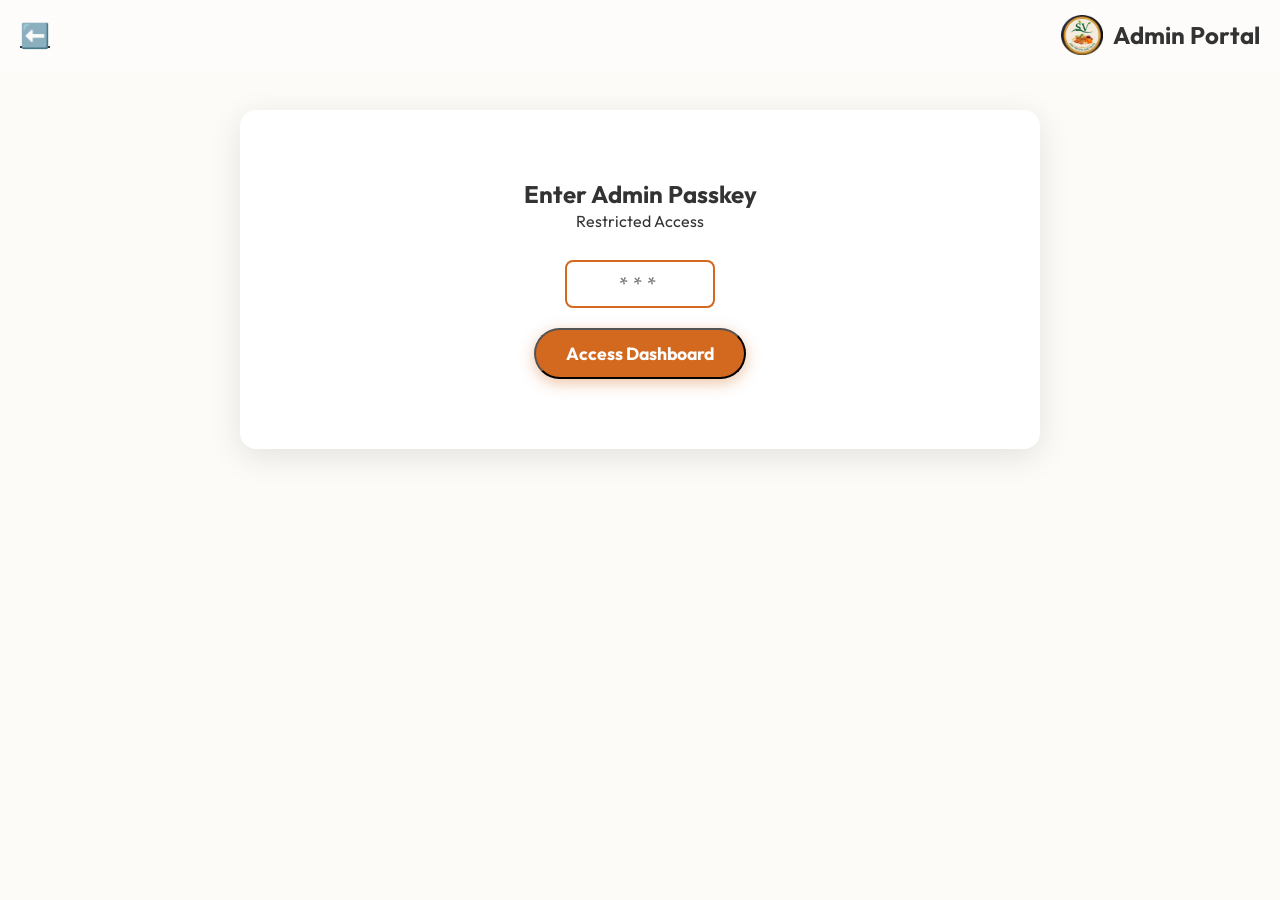
==== admin.html @ 3ff00e0b "Initial commit" ====
<!DOCTYPE html>
<html lang="en">
<head>
  <meta charset="UTF-8">
  <meta name="viewport" content="width=device-width, initial-scale=1.0">
  <title>Admin Portal | NutriBite</title>
  <link href="https://fonts.googleapis.com/css2?family=Outfit:wght@300;400;600;700&display=swap" rel="stylesheet">
  <link rel="stylesheet" href="styles.css">
  <style>
    .admin-container {
      max-width: 800px;
      margin: 40px auto;
      padding: 20px;
      background: white;
      border-radius: var(--radius);
      box-shadow: var(--shadow);
    }
    #login-section {
      text-align: center;
      padding: 50px 20px;
    }
    #login-section input {
      padding: 10px;
      font-size: 1.2rem;
      border: 2px solid var(--primary-color);
      border-radius: 8px;
      margin-bottom: 20px;
      width: 150px;
      text-align: center;
      letter-spacing: 5px;
    }
    #dashboard-section {
      display: none;
    }
    .product-price-editor {
      margin-bottom: 30px;
      border: 1px solid #eee;
      padding: 15px;
      border-radius: 8px;
    }
    .product-price-editor h3 {
      color: var(--primary-color);
      margin-bottom: 15px;
      border-bottom: 2px solid #eee;
      padding-bottom: 5px;
    }
    .price-grid {
      display: grid;
      grid-template-columns: repeat(auto-fill, minmax(120px, 1fr));
      gap: 15px;
    }
    .price-input-group label {
      display: block;
      font-size: 0.9rem;
      font-weight: 600;
      margin-bottom: 5px;
    }
    .price-input-group input {
      width: 100%;
      padding: 8px;
      border: 1px solid #ccc;
      border-radius: 4px;
    }
    .save-btn {
      display: block;
      width: 100%;
      padding: 15px;
      background: var(--primary-color);
      color: white;
      text-align: center;
      border: none;
      border-radius: var(--radius);
      font-size: 1.2rem;
      font-weight: bold;
      cursor: pointer;
      margin-top: 20px;
      transition: background 0.3s;
    }
    .save-btn:hover {
      background: #a0522d;
    }
  </style>
</head>
<body>

  <header>
    <a href="index.html" class="icon-btn" title="Back">⬅️</a>
    <a href="index.html" class="logo-container">
      <img src="logo.png" alt="Logo">
      <h2>Admin Portal</h2>
    </a>
  </header>

  <main>
    <div class="admin-container">
      
      <!-- Login Section -->
      <div id="login-section">
        <h2>Enter Admin Passkey</h2>
        <p>Restricted Access</p>
        <br>
        <input type="password" id="passkey" maxlength="3" placeholder="***">
        <br>
        <button class="shop-btn" onclick="verifyLogin()">Access Dashboard</button>
        <p id="error-msg" style="color:red; margin-top:15px; display:none;">Incorrect Passkey!</p>
      </div>

      <!-- Dashboard Section -->
      <div id="dashboard-section">
        <h2>Price Configuration</h2>
        <p style="margin-bottom: 20px;">Update prices below. Changes are saved locally.</p>
        <div id="price-editors-container"></div>
        <button class="save-btn" onclick="savePrices()">Save All Prices</button>
      </div>

    </div>
  </main>

  <script src="app.js"></script>
  <script>
    function verifyLogin() {
      const key = document.getElementById('passkey').value;
      if (key === '111') {
        document.getElementById('login-section').style.display = 'none';
        document.getElementById('dashboard-section').style.display = 'block';
        renderPriceEditors();
      } else {
        document.getElementById('error-msg').style.display = 'block';
      }
    }

    function renderPriceEditors() {
      const prices = getPrices();
      const container = document.getElementById('price-editors-container');
      const weights = ['50g', '100g', '250g', '500g', '1kg'];
      let html = '';

      // Merge all products into a single flat array for iteration
      const allProducts = [...products.nuts, ...products.seeds, ...products.combos];

      allProducts.forEach(product => {
        if (!prices[product.id]) return;
        
        html += `
          <div class="product-price-editor">
            <h3>${product.name}</h3>
            <div class="price-grid">
              ${weights.map(w => `
                <div class="price-input-group">
                  <label>${w} (₹)</label>
                  <input type="number" id="price_${product.id}_${w}" value="${prices[product.id][w]}">
                </div>
              `).join('')}
            </div>
          </div>
        `;
      });

      container.innerHTML = html;
    }

    function savePrices() {
      const currentPrices = getPrices();
      const weights = ['50g', '100g', '250g', '500g', '1kg'];
      const allProducts = [...products.nuts, ...products.seeds, ...products.combos];

      allProducts.forEach(product => {
        if (!currentPrices[product.id]) return;
        weights.forEach(w => {
          const inputEl = document.getElementById(`price_${product.id}_${w}`);
          if (inputEl) {
            currentPrices[product.id][w] = parseInt(inputEl.value) || currentPrices[product.id][w];
          }
        });
      });

      localStorage.setItem('prices', JSON.stringify(currentPrices));
      alert("Prices updated successfully!");
    }
  </script>
</body>
</html>
---- styles.css ----
:root {
  --primary-color: #d2691e; /* Earthy orange/brown */
  --secondary-color: #556b2f; /* Dark olive green for seeds */
  --bg-color: #fdfbf7;
  --text-color: #333;
  --card-bg: rgba(255, 255, 255, 0.8);
  --glass-bg: rgba(255, 255, 255, 0.4);
  --glass-border: rgba(255, 255, 255, 0.5);
  --shadow: 0 8px 32px rgba(0, 0, 0, 0.1);
  --radius: 16px;
  --font-main: 'Outfit', sans-serif;
}

* {
  margin: 0;
  padding: 0;
  box-sizing: border-box;
  font-family: var(--font-main);
}

body {
  background-color: var(--bg-color);
  color: var(--text-color);
  overflow-x: hidden;
  line-height: 1.6;
}

/* Typography */
h1, h2, h3 {
  font-weight: 700;
  line-height: 1.2;
}

/* Top Bar */
header {
  position: fixed;
  top: 0;
  width: 100%;
  padding: 15px 20px;
  display: flex;
  justify-content: space-between;
  align-items: center;
  background: var(--glass-bg);
  backdrop-filter: blur(10px);
  -webkit-backdrop-filter: blur(10px);
  border-bottom: 1px solid var(--glass-border);
  z-index: 1000;
}

.logo-container {
  display: flex;
  align-items: center;
  gap: 10px;
  text-decoration: none;
  color: var(--text-color);
}

.logo-container img {
  height: 40px;
  width: auto;
}

.header-icons {
  display: flex;
  gap: 15px;
  align-items: center;
}

.icon-btn {
  background: none;
  border: none;
  font-size: 24px;
  cursor: pointer;
  color: var(--text-color);
  transition: transform 0.3s ease;
  position: relative;
}

.icon-btn:hover {
  transform: scale(1.1);
}

.cart-count {
  position: absolute;
  top: -5px;
  right: -8px;
  background: var(--primary-color);
  color: white;
  font-size: 12px;
  font-weight: bold;
  height: 20px;
  width: 20px;
  display: flex;
  align-items: center;
  justify-content: center;
  border-radius: 50%;
}

/* Main Content Padding for Fixed Header */
main {
  padding-top: 70px;
}

/* Scrollable Hero Sections */
.hero-container {
  height: calc(100vh - 70px);
  overflow-y: scroll;
  scroll-snap-type: y mandatory;
  -ms-overflow-style: none; /* IE and Edge */
  scrollbar-width: none; /* Firefox */
}

.hero-container::-webkit-scrollbar {
  display: none;
}

.hero-section {
  height: 100%;
  width: 100%;
  scroll-snap-align: start;
  position: relative;
  display: flex;
  flex-direction: column;
  justify-content: center;
  align-items: center;
  text-align: center;
  color: white;
  background-size: cover;
  background-position: center;
  padding: 20px;
}

.hero-section::before {
  content: '';
  position: absolute;
  top: 0;
  left: 0;
  right: 0;
  bottom: 0;
  background: rgba(0,0,0,0.4);
  z-index: 1;
}

.hero-content {
  position: relative;
  z-index: 2;
  background: rgba(0, 0, 0, 0.4);
  backdrop-filter: blur(5px);
  padding: 40px 20px;
  border-radius: var(--radius);
  border: 1px solid rgba(255,255,255,0.2);
  max-width: 600px;
  animation: fadeIn 1s ease-out;
}

.hero-content h1 {
  font-size: 3rem;
  margin-bottom: 10px;
  text-shadow: 2px 2px 4px rgba(0,0,0,0.5);
}

.hero-content p {
  font-size: 1.2rem;
  margin-bottom: 25px;
}

.shop-btn {
  display: inline-block;
  padding: 12px 30px;
  background: var(--primary-color);
  color: white;
  text-decoration: none;
  border-radius: 30px;
  font-weight: bold;
  font-size: 1.1rem;
  transition: all 0.3s ease;
  box-shadow: 0 4px 15px rgba(210, 105, 30, 0.4);
}

.shop-btn:hover {
  transform: translateY(-3px);
  box-shadow: 0 6px 20px rgba(210, 105, 30, 0.6);
}

.hero-seeds .shop-btn {
  background: var(--secondary-color);
  box-shadow: 0 4px 15px rgba(85, 107, 47, 0.4);
}

.hero-seeds .shop-btn:hover {
  box-shadow: 0 6px 20px rgba(85, 107, 47, 0.6);
}

/* Sliding Circular Menu */
.slider-container {
  padding: 30px 20px;
  background: white;
}

.slider-container h2 {
  text-align: center;
  margin-bottom: 20px;
  font-size: 1.8rem;
  color: var(--primary-color);
}

.circular-slider {
  display: flex;
  gap: 20px;
  overflow-x: auto;
  padding-bottom: 15px;
  scroll-behavior: smooth;
  -ms-overflow-style: none;
  scrollbar-width: none;
}

.circular-slider::-webkit-scrollbar {
  display: none;
}

.circle-item {
  flex: 0 0 auto;
  display: flex;
  flex-direction: column;
  align-items: center;
  gap: 10px;
  text-decoration: none;
  color: var(--text-color);
  transition: transform 0.3s ease;
}

.circle-item:hover {
  transform: translateY(-5px);
}

.circle-img-wrap {
  width: 80px;
  height: 80px;
  border-radius: 50%;
  background: var(--bg-color);
  box-shadow: var(--shadow);
  padding: 5px;
  display: flex;
  justify-content: center;
  align-items: center;
  overflow: hidden;
  border: 2px solid var(--primary-color);
}

.circle-img-wrap img {
  width: 100%;
  height: 100%;
  object-fit: contain;
  border-radius: 50%;
}

.circle-item span {
  font-weight: 600;
  font-size: 0.9rem;
}

/* Product Categories Layout */
.category-section {
  padding: 50px 20px;
}

.category-section h2 {
  text-align: center;
  font-size: 2.2rem;
  margin-bottom: 30px;
  position: relative;
  display: inline-block;
  left: 50%;
  transform: translateX(-50%);
}

.category-section h2::after {
  content: '';
  position: absolute;
  bottom: -10px;
  left: 50%;
  transform: translateX(-50%);
  width: 50px;
  height: 3px;
  background: var(--primary-color);
  border-radius: 2px;
}

.product-grid {
  display: grid;
  grid-template-columns: repeat(auto-fill, minmax(150px, 1fr));
  gap: 20px;
  max-width: 1200px;
  margin: 0 auto;
}

.product-card {
  background: var(--card-bg);
  border-radius: var(--radius);
  box-shadow: var(--shadow);
  padding: 20px;
  text-align: center;
  text-decoration: none;
  color: var(--text-color);
  transition: all 0.3s ease;
  backdrop-filter: blur(5px);
  border: 1px solid var(--glass-border);
  display: flex;
  flex-direction: column;
  justify-content: space-between;
}

.product-card:hover {
  transform: translateY(-8px);
  box-shadow: 0 12px 40px rgba(0, 0, 0, 0.15);
  border-color: var(--primary-color);
}

.product-card img {
  width: 100px;
  height: 100px;
  object-fit: contain;
  margin: 0 auto 15px auto;
  filter: drop-shadow(0 10px 10px rgba(0,0,0,0.1));
  transition: transform 0.3s ease;
}

.product-card:hover img {
  transform: scale(1.1);
}

.product-card h3 {
  font-size: 1.1rem;
  margin-bottom: 5px;
}

/* Animations */
@keyframes fadeIn {
  from { opacity: 0; transform: translateY(20px); }
  to { opacity: 1; transform: translateY(0); }
}

/* Media Queries for better layout on slightly larger screens */
@media (min-width: 768px) {
  .product-grid {
    grid-template-columns: repeat(auto-fill, minmax(200px, 1fr));
  }
  .circle-img-wrap {
    width: 120px;
    height: 120px;
  }
}
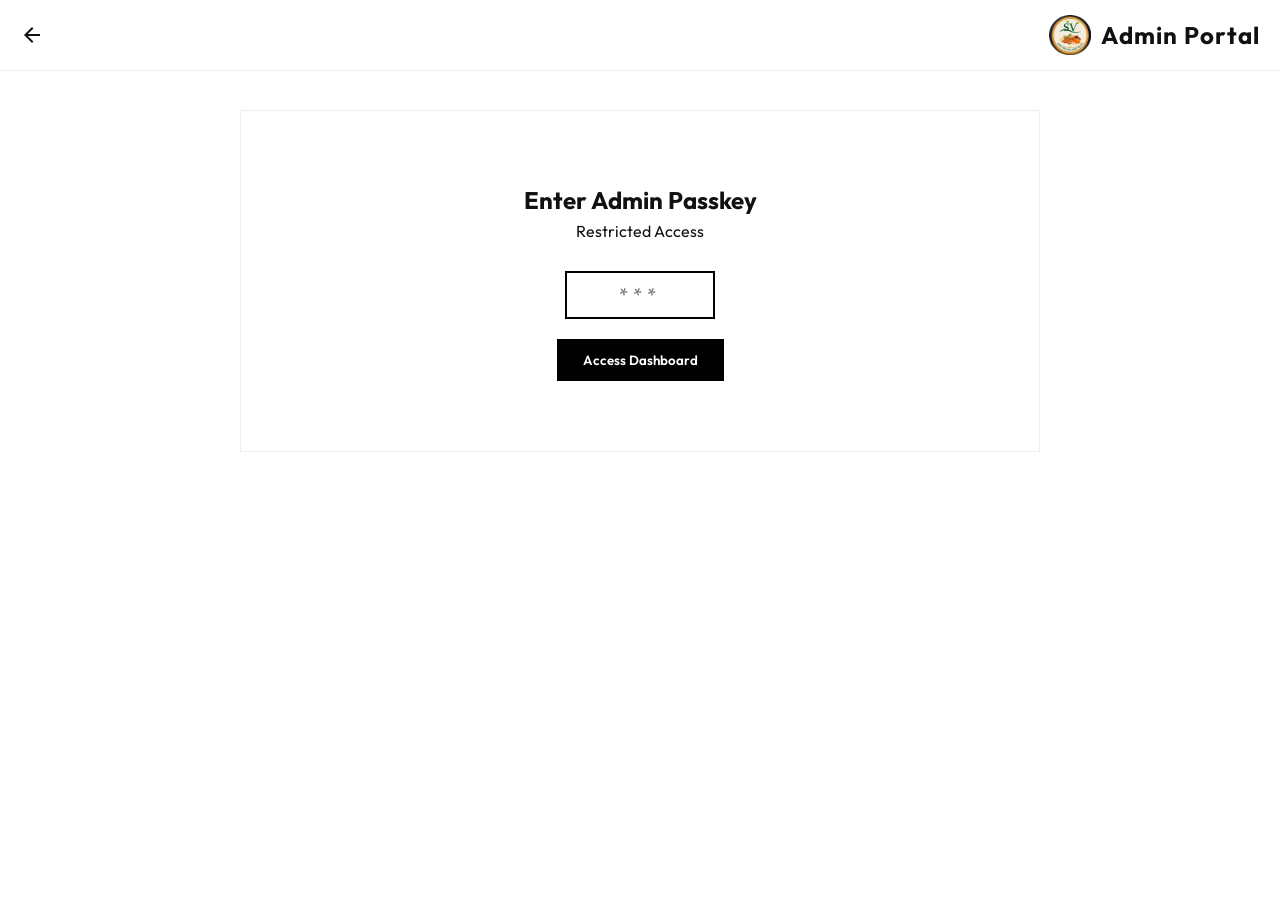
==== commit f5b71764: "Initial commit" ====
--- a/admin.html
+++ b/admin.html
@@ -4,7 +4,7 @@
   <meta charset="UTF-8">
   <meta name="viewport" content="width=device-width, initial-scale=1.0">
   <title>Admin Portal | NutriBite</title>
-  <link href="https://fonts.googleapis.com/css2?family=Outfit:wght@300;400;600;700&display=swap" rel="stylesheet">
+  <link href="https://fonts.googleapis.com/css2?family=Outfit:wght@300;400;500;600;700&display=swap" rel="stylesheet">
   <link rel="stylesheet" href="styles.css">
   <style>
     .admin-container {
@@ -12,8 +12,7 @@
       margin: 40px auto;
       padding: 20px;
       background: white;
-      border-radius: var(--radius);
-      box-shadow: var(--shadow);
+      border: 1px solid #eee;
     }
     #login-section {
       text-align: center;
@@ -22,8 +21,7 @@
     #login-section input {
       padding: 10px;
       font-size: 1.2rem;
-      border: 2px solid var(--primary-color);
-      border-radius: 8px;
+      border: 2px solid #000;
       margin-bottom: 20px;
       width: 150px;
       text-align: center;
@@ -36,12 +34,10 @@
       margin-bottom: 30px;
       border: 1px solid #eee;
       padding: 15px;
-      border-radius: 8px;
     }
     .product-price-editor h3 {
-      color: var(--primary-color);
       margin-bottom: 15px;
-      border-bottom: 2px solid #eee;
+      border-bottom: 1px solid #eee;
       padding-bottom: 5px;
     }
     .price-grid {
@@ -52,42 +48,42 @@
     .price-input-group label {
       display: block;
       font-size: 0.9rem;
-      font-weight: 600;
+      font-weight: 500;
       margin-bottom: 5px;
     }
     .price-input-group input {
       width: 100%;
       padding: 8px;
       border: 1px solid #ccc;
-      border-radius: 4px;
     }
     .save-btn {
       display: block;
       width: 100%;
       padding: 15px;
-      background: var(--primary-color);
+      background: #000;
       color: white;
       text-align: center;
       border: none;
-      border-radius: var(--radius);
-      font-size: 1.2rem;
-      font-weight: bold;
+      font-size: 1.1rem;
+      font-weight: 600;
       cursor: pointer;
       margin-top: 20px;
       transition: background 0.3s;
     }
     .save-btn:hover {
-      background: #a0522d;
+      background: #333;
     }
   </style>
 </head>
 <body>
 
   <header>
-    <a href="index.html" class="icon-btn" title="Back">⬅️</a>
+    <a href="index.html" class="icon-btn" title="Back">
+      <svg class="icon-svg" viewBox="0 0 24 24"><path d="M20 11H7.83l5.59-5.59L12 4l-8 8 8 8 1.41-1.41L7.83 13H20v-2z"/></svg>
+    </a>
     <a href="index.html" class="logo-container">
       <img src="logo.png" alt="Logo">
-      <h2>Admin Portal</h2>
+      <h2 style="font-weight: 700; letter-spacing: 1px;">Admin Portal</h2>
     </a>
   </header>
 
@@ -101,7 +97,7 @@
         <br>
         <input type="password" id="passkey" maxlength="3" placeholder="***">
         <br>
-        <button class="shop-btn" onclick="verifyLogin()">Access Dashboard</button>
+        <button class="shop-btn primary" onclick="verifyLogin()">Access Dashboard</button>
         <p id="error-msg" style="color:red; margin-top:15px; display:none;">Incorrect Passkey!</p>
       </div>
 
@@ -135,7 +131,6 @@
       const weights = ['50g', '100g', '250g', '500g', '1kg'];
       let html = '';
 
-      // Merge all products into a single flat array for iteration
       const allProducts = [...products.nuts, ...products.seeds, ...products.combos];
 
       allProducts.forEach(product => {
@@ -147,7 +142,7 @@
             <div class="price-grid">
               ${weights.map(w => `
                 <div class="price-input-group">
-                  <label>${w} (₹)</label>
+                  <label>${w} (Rs)</label>
                   <input type="number" id="price_${product.id}_${w}" value="${prices[product.id][w]}">
                 </div>
               `).join('')}
--- a/styles.css
+++ b/styles.css
@@ -1,13 +1,10 @@
 :root {
-  --primary-color: #d2691e; /* Earthy orange/brown */
-  --secondary-color: #556b2f; /* Dark olive green for seeds */
-  --bg-color: #fdfbf7;
-  --text-color: #333;
-  --card-bg: rgba(255, 255, 255, 0.8);
-  --glass-bg: rgba(255, 255, 255, 0.4);
-  --glass-border: rgba(255, 255, 255, 0.5);
-  --shadow: 0 8px 32px rgba(0, 0, 0, 0.1);
-  --radius: 16px;
+  --primary-color: #000000; /* Professional Black/White theme based on references */
+  --secondary-color: #333;
+  --bg-color: #fff;
+  --text-color: #111;
+  --card-bg: #fff;
+  --radius: 4px;
   --font-main: 'Outfit', sans-serif;
 }
 
@@ -25,10 +22,11 @@
   line-height: 1.6;
 }
 
-/* Typography */
-h1, h2, h3 {
-  font-weight: 700;
-  line-height: 1.2;
+/* Icons (SVG styling) */
+.icon-svg {
+  width: 24px;
+  height: 24px;
+  fill: currentColor;
 }
 
 /* Top Bar */
@@ -40,10 +38,8 @@
   display: flex;
   justify-content: space-between;
   align-items: center;
-  background: var(--glass-bg);
-  backdrop-filter: blur(10px);
-  -webkit-backdrop-filter: blur(10px);
-  border-bottom: 1px solid var(--glass-border);
+  background: #fff;
+  border-bottom: 1px solid #eee;
   z-index: 1000;
 }
 
@@ -69,45 +65,43 @@
 .icon-btn {
   background: none;
   border: none;
-  font-size: 24px;
   cursor: pointer;
   color: var(--text-color);
-  transition: transform 0.3s ease;
+  display: flex;
+  align-items: center;
+  justify-content: center;
   position: relative;
-}
-
-.icon-btn:hover {
-  transform: scale(1.1);
 }
 
 .cart-count {
   position: absolute;
-  top: -5px;
+  top: -8px;
   right: -8px;
-  background: var(--primary-color);
+  background: var(--text-color);
   color: white;
-  font-size: 12px;
+  font-size: 10px;
   font-weight: bold;
-  height: 20px;
-  width: 20px;
+  height: 18px;
+  width: 18px;
   display: flex;
   align-items: center;
   justify-content: center;
   border-radius: 50%;
 }
 
-/* Main Content Padding for Fixed Header */
 main {
   padding-top: 70px;
 }
 
-/* Scrollable Hero Sections */
+/* Scrollable Hero Sections (Horizontal) */
 .hero-container {
-  height: calc(100vh - 70px);
-  overflow-y: scroll;
-  scroll-snap-type: y mandatory;
-  -ms-overflow-style: none; /* IE and Edge */
-  scrollbar-width: none; /* Firefox */
+  display: flex;
+  overflow-x: auto;
+  overflow-y: hidden;
+  scroll-snap-type: x mandatory;
+  height: 40vh; /* Banner height */
+  -ms-overflow-style: none; 
+  scrollbar-width: none; 
 }
 
 .hero-container::-webkit-scrollbar {
@@ -115,8 +109,7 @@
 }
 
 .hero-section {
-  height: 100%;
-  width: 100%;
+  flex: 0 0 100%;
   scroll-snap-align: start;
   position: relative;
   display: flex;
@@ -127,16 +120,12 @@
   color: white;
   background-size: cover;
   background-position: center;
-  padding: 20px;
 }
 
 .hero-section::before {
   content: '';
   position: absolute;
-  top: 0;
-  left: 0;
-  right: 0;
-  bottom: 0;
+  top: 0; left: 0; right: 0; bottom: 0;
   background: rgba(0,0,0,0.4);
   z-index: 1;
 }
@@ -144,71 +133,49 @@
 .hero-content {
   position: relative;
   z-index: 2;
-  background: rgba(0, 0, 0, 0.4);
-  backdrop-filter: blur(5px);
-  padding: 40px 20px;
-  border-radius: var(--radius);
-  border: 1px solid rgba(255,255,255,0.2);
-  max-width: 600px;
-  animation: fadeIn 1s ease-out;
+  padding: 20px;
 }
 
 .hero-content h1 {
-  font-size: 3rem;
+  font-size: 2rem;
   margin-bottom: 10px;
-  text-shadow: 2px 2px 4px rgba(0,0,0,0.5);
-}
-
-.hero-content p {
-  font-size: 1.2rem;
-  margin-bottom: 25px;
 }
 
 .shop-btn {
   display: inline-block;
-  padding: 12px 30px;
-  background: var(--primary-color);
-  color: white;
-  text-decoration: none;
-  border-radius: 30px;
-  font-weight: bold;
-  font-size: 1.1rem;
+  padding: 12px 25px;
+  background: #fff;
+  color: #000;
+  text-decoration: none;
+  border: 1px solid #000;
+  font-weight: 600;
+  cursor: pointer;
+  text-align: center;
   transition: all 0.3s ease;
-  box-shadow: 0 4px 15px rgba(210, 105, 30, 0.4);
-}
-
-.shop-btn:hover {
-  transform: translateY(-3px);
-  box-shadow: 0 6px 20px rgba(210, 105, 30, 0.6);
-}
-
-.hero-seeds .shop-btn {
-  background: var(--secondary-color);
-  box-shadow: 0 4px 15px rgba(85, 107, 47, 0.4);
-}
-
-.hero-seeds .shop-btn:hover {
-  box-shadow: 0 6px 20px rgba(85, 107, 47, 0.6);
+}
+
+.shop-btn.primary {
+  background: #000;
+  color: #fff;
 }
 
 /* Sliding Circular Menu */
 .slider-container {
-  padding: 30px 20px;
+  padding: 20px;
   background: white;
+  text-align: center;
 }
 
 .slider-container h2 {
-  text-align: center;
   margin-bottom: 20px;
-  font-size: 1.8rem;
-  color: var(--primary-color);
+  font-size: 1.5rem;
 }
 
 .circular-slider {
   display: flex;
-  gap: 20px;
+  gap: 15px;
   overflow-x: auto;
-  padding-bottom: 15px;
+  padding-bottom: 10px;
   scroll-behavior: smooth;
   -ms-overflow-style: none;
   scrollbar-width: none;
@@ -223,130 +190,190 @@
   display: flex;
   flex-direction: column;
   align-items: center;
-  gap: 10px;
-  text-decoration: none;
-  color: var(--text-color);
-  transition: transform 0.3s ease;
-}
-
-.circle-item:hover {
-  transform: translateY(-5px);
+  gap: 8px;
+  text-decoration: none;
+  color: var(--text-color);
 }
 
 .circle-img-wrap {
-  width: 80px;
-  height: 80px;
+  width: 90px;
+  height: 90px;
   border-radius: 50%;
-  background: var(--bg-color);
-  box-shadow: var(--shadow);
-  padding: 5px;
+  border: 1px solid #e0e0e0;
   display: flex;
   justify-content: center;
   align-items: center;
   overflow: hidden;
-  border: 2px solid var(--primary-color);
 }
 
 .circle-img-wrap img {
   width: 100%;
   height: 100%;
-  object-fit: contain;
-  border-radius: 50%;
+  object-fit: cover;
 }
 
 .circle-item span {
-  font-weight: 600;
-  font-size: 0.9rem;
-}
-
-/* Product Categories Layout */
+  font-size: 0.85rem;
+  font-weight: 500;
+}
+
+/* Product Grid */
 .category-section {
-  padding: 50px 20px;
+  padding: 20px;
 }
 
 .category-section h2 {
-  text-align: center;
-  font-size: 2.2rem;
-  margin-bottom: 30px;
-  position: relative;
-  display: inline-block;
-  left: 50%;
-  transform: translateX(-50%);
-}
-
-.category-section h2::after {
-  content: '';
-  position: absolute;
-  bottom: -10px;
-  left: 50%;
-  transform: translateX(-50%);
-  width: 50px;
-  height: 3px;
-  background: var(--primary-color);
-  border-radius: 2px;
+  font-size: 1.5rem;
+  margin-bottom: 20px;
 }
 
 .product-grid {
   display: grid;
-  grid-template-columns: repeat(auto-fill, minmax(150px, 1fr));
-  gap: 20px;
-  max-width: 1200px;
-  margin: 0 auto;
+  grid-template-columns: repeat(2, 1fr);
+  gap: 15px;
 }
 
 .product-card {
   background: var(--card-bg);
-  border-radius: var(--radius);
-  box-shadow: var(--shadow);
+  text-decoration: none;
+  color: var(--text-color);
+  display: flex;
+  flex-direction: column;
+}
+
+.product-card img {
+  width: 100%;
+  aspect-ratio: 1;
+  object-fit: cover;
+  border: 1px solid #eee;
+}
+
+.product-card-body {
+  padding: 10px 0;
+}
+
+.product-card h3 {
+  font-size: 1rem;
+  font-weight: 500;
+  margin-bottom: 5px;
+}
+
+.product-card .price {
+  font-size: 0.95rem;
+  font-weight: 600;
+  margin-bottom: 10px;
+}
+
+/* Notification Slider */
+.notification-panel {
+  position: fixed;
+  top: -100%;
+  left: 0;
+  width: 100%;
+  background: #eef9ee; /* Light green from reference */
+  z-index: 2000;
   padding: 20px;
-  text-align: center;
-  text-decoration: none;
-  color: var(--text-color);
-  transition: all 0.3s ease;
-  backdrop-filter: blur(5px);
-  border: 1px solid var(--glass-border);
+  box-shadow: 0 4px 15px rgba(0,0,0,0.1);
+  transition: top 0.4s ease-in-out;
+}
+
+.notification-panel.show {
+  top: 0;
+}
+
+.notif-header {
+  display: flex;
+  justify-content: space-between;
+  align-items: center;
+  margin-bottom: 15px;
+}
+
+.notif-header span {
+  display: flex;
+  align-items: center;
+  gap: 8px;
+  font-weight: 500;
+}
+
+.close-notif {
+  background: none;
+  border: none;
+  font-size: 1.2rem;
+  cursor: pointer;
+}
+
+.notif-item {
+  display: flex;
+  gap: 15px;
+  margin-bottom: 20px;
+}
+
+.notif-item img {
+  width: 60px;
+  height: 60px;
+  object-fit: cover;
+  border: 1px solid #ddd;
+}
+
+.notif-actions {
   display: flex;
   flex-direction: column;
-  justify-content: space-between;
-}
-
-.product-card:hover {
-  transform: translateY(-8px);
-  box-shadow: 0 12px 40px rgba(0, 0, 0, 0.15);
-  border-color: var(--primary-color);
-}
-
-.product-card img {
-  width: 100px;
-  height: 100px;
-  object-fit: contain;
-  margin: 0 auto 15px auto;
-  filter: drop-shadow(0 10px 10px rgba(0,0,0,0.1));
-  transition: transform 0.3s ease;
-}
-
-.product-card:hover img {
-  transform: scale(1.1);
-}
-
-.product-card h3 {
-  font-size: 1.1rem;
-  margin-bottom: 5px;
-}
-
-/* Animations */
-@keyframes fadeIn {
-  from { opacity: 0; transform: translateY(20px); }
-  to { opacity: 1; transform: translateY(0); }
-}
-
-/* Media Queries for better layout on slightly larger screens */
+  gap: 10px;
+}
+
+.notif-actions .btn-outline {
+  background: transparent;
+  border: 1px solid #000;
+  padding: 12px;
+  text-align: center;
+  text-decoration: none;
+  color: #000;
+  font-weight: 600;
+}
+
+.notif-actions .btn-solid {
+  background: #000;
+  border: 1px solid #000;
+  padding: 12px;
+  text-align: center;
+  text-decoration: none;
+  color: #fff;
+  font-weight: 600;
+}
+
+.continue-link {
+  text-align: center;
+  display: block;
+  margin-top: 15px;
+  color: #000;
+  text-decoration: underline;
+}
+
+/* Quantity Selector */
+.qty-selector {
+  display: inline-flex;
+  border: 1px solid #ddd;
+  align-items: center;
+}
+
+.qty-btn {
+  background: #f9f9f9;
+  border: none;
+  padding: 10px 15px;
+  font-size: 1rem;
+  cursor: pointer;
+}
+
+.qty-input {
+  width: 40px;
+  text-align: center;
+  border: none;
+  font-size: 1rem;
+  pointer-events: none;
+}
+
 @media (min-width: 768px) {
   .product-grid {
-    grid-template-columns: repeat(auto-fill, minmax(200px, 1fr));
+    grid-template-columns: repeat(4, 1fr);
   }
-  .circle-img-wrap {
-    width: 120px;
-    height: 120px;
-  }
-}
+}
